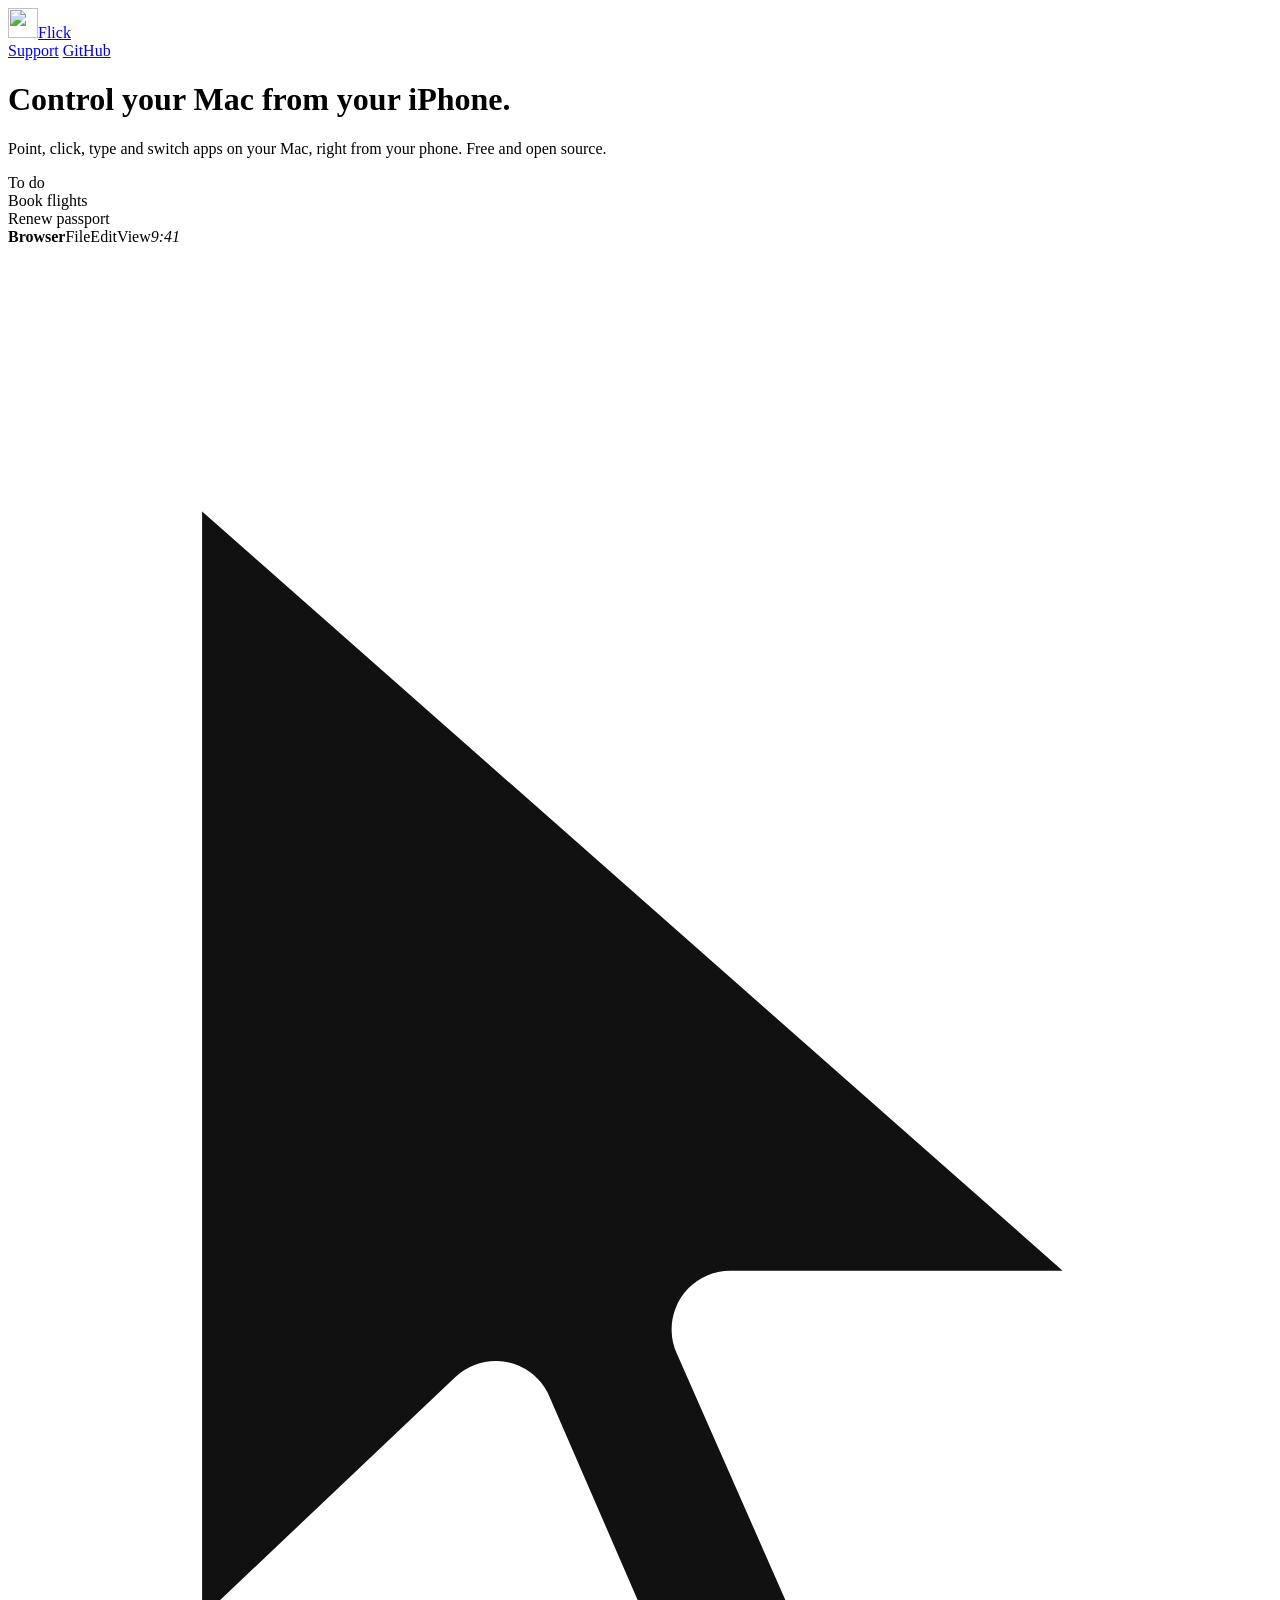
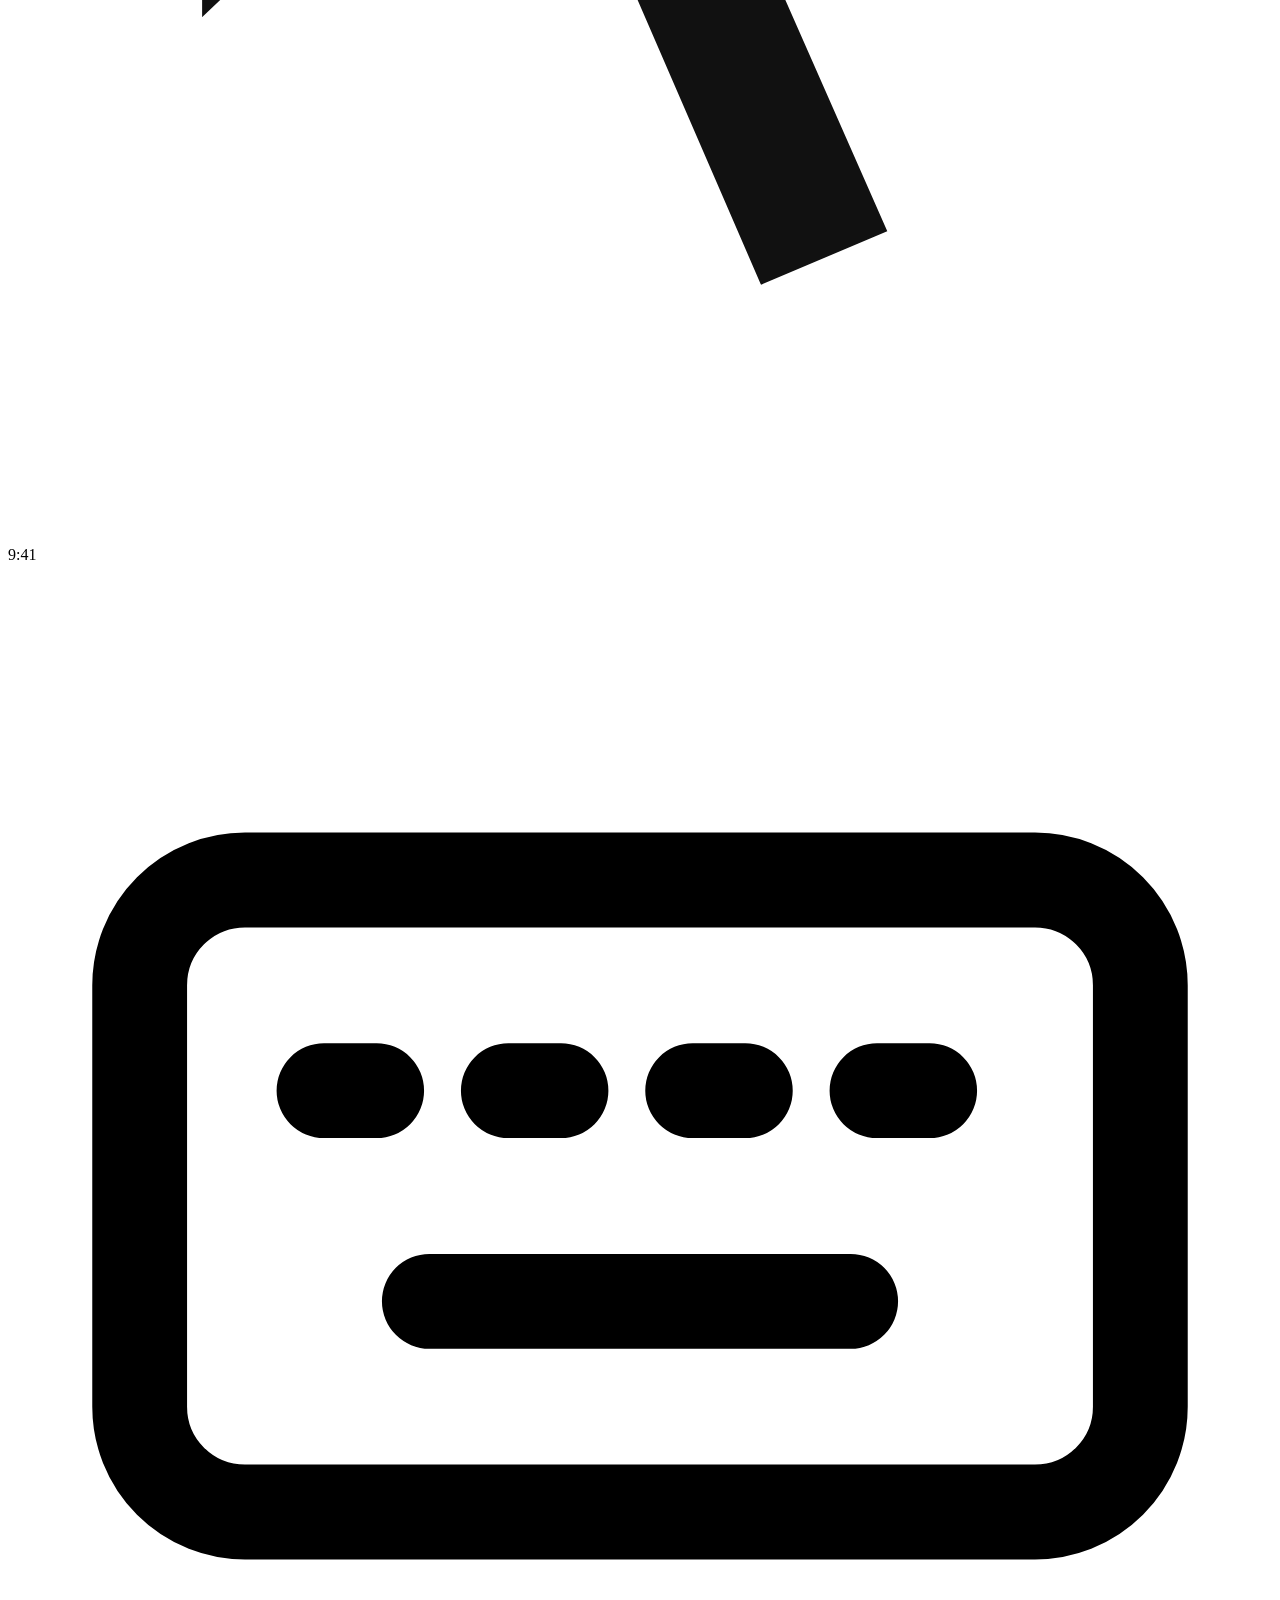
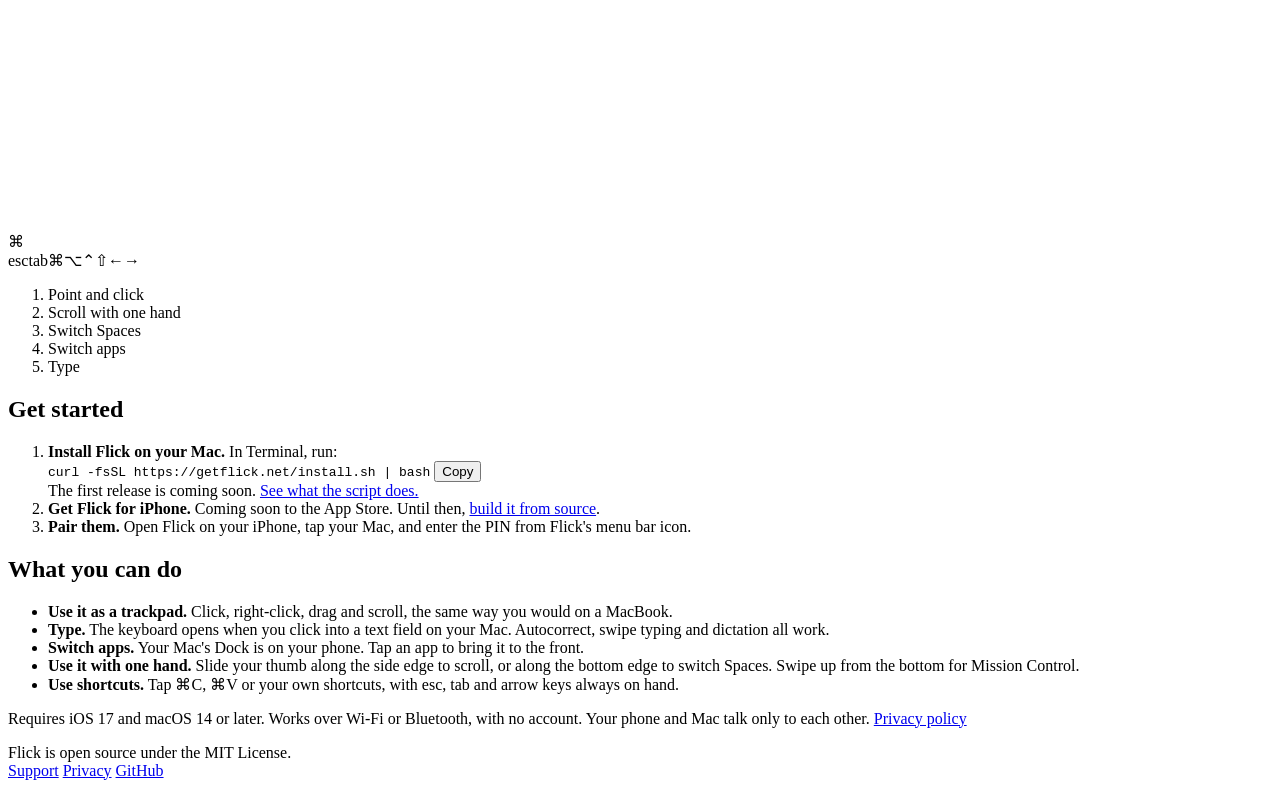
==== website/index.html @ 8a3462af "Add getflick.net website and Mac install script Static site in website/ (deployed by Vercel): home p" ====
<!doctype html>
<html lang="en">
<head>
  <meta charset="utf-8">
  <meta name="viewport" content="width=device-width, initial-scale=1">
  <title>Flick: control your Mac from your iPhone</title>
  <meta name="description" content="Point, click, type and switch apps on your Mac from your iPhone. Free and open source.">
  <meta property="og:title" content="Flick">
  <meta property="og:description" content="Control your Mac from your iPhone.">
  <link rel="icon" href="/icon.svg" type="image/svg+xml">
  <link rel="apple-touch-icon" href="/apple-touch-icon.png">
  <link rel="stylesheet" href="/styles.css">
  <script src="/site.js" defer></script>
</head>
<body>
  <header class="site-header">
    <div class="wrap">
      <a class="brand" href="/"><img src="/icon.svg" alt="" width="30" height="30">Flick</a>
      <nav class="site-nav" aria-label="Main">
        <a href="/support">Support</a>
        <a href="https://github.com/jmwoliver/flick">GitHub</a>
      </nav>
    </div>
  </header>

  <main>
    <div class="hero">
      <div class="wrap hero-grid">
        <div class="hero-copy">
          <h1>Control your Mac from your iPhone.</h1>
          <p class="lede">Point, click, type and switch apps on your Mac, right from your phone. Free and open source.</p>
        </div>

        <div class="hero-demo">
          <div class="scene" id="scene" role="img" aria-label="Animation: a finger on the iPhone moves the pointer on the Mac; a thumb on the left edge scrolls; sliding along the bottom edge switches Spaces; tapping an app on the iPhone brings it to the front on the Mac; and typing on the iPhone keyboard types into the Mac.">
            <div class="mac">
              <div class="mac-lid">
                <div class="display" id="display">
                  <div class="spaces" id="spaces">
                    <div class="space">
                      <div class="wallpaper"></div>
                      <div class="win win-browser front" id="win-browser">
                        <div class="titlebar"><i></i><i></i><i></i><span class="url"></span></div>
                        <div class="viewport">
                          <div class="page" id="page">
                            <div class="pg-hero"></div>
                            <div class="pg-line w80"></div><div class="pg-line w60"></div><div class="pg-line w70"></div>
                            <div class="pg-cards"><div></div><div></div><div></div></div>
                            <div class="pg-line w75"></div><div class="pg-line w50"></div><div class="pg-line w65"></div>
                            <div class="pg-cards"><div></div><div></div><div></div></div>
                            <div class="pg-line w80"></div><div class="pg-line w60"></div><div class="pg-line w70"></div>
                            <div class="pg-cards"><div></div><div></div><div></div></div>
                          </div>
                        </div>
                      </div>
                      <div class="win win-notes" id="win-notes">
                        <div class="titlebar"><i></i><i></i><i></i></div>
                        <div class="notes">
                          <div class="notes-side"><span class="on"></span><span></span><span></span><span></span></div>
                          <div class="notes-body">
                            <div class="note-title">To do</div>
                            <div class="note-line">Book flights</div>
                            <div class="note-line">Renew passport</div>
                            <div class="note-line" id="note-input"><span id="typed"></span><span class="caret" id="caret"></span></div>
                          </div>
                        </div>
                      </div>
                    </div>
                    <div class="space space-2">
                      <div class="wallpaper"></div>
                      <div class="win win-music front">
                        <div class="titlebar"><i></i><i></i><i></i></div>
                        <div class="music">
                          <div class="album"></div>
                          <div class="tracks"><b></b><span class="w80"></span><span class="w60"></span><span class="w70"></span><span class="w50"></span><span class="w65"></span></div>
                        </div>
                      </div>
                    </div>
                  </div>
                  <div class="menubar"><b id="menu-app">Browser</b><span>File</span><span>Edit</span><span>View</span><i class="menu-time">9:41</i></div>
                  <div class="dock">
                    <span class="app ic-files"></span><span class="app ic-browser running" id="mac-browser"></span><span class="app ic-notes running" id="mac-notes"></span><span class="app ic-mail"></span><span class="app ic-music running"></span>
                  </div>

                  <svg class="cursor" id="cursor" viewBox="0 0 14 21"><path d="M1.5 1.5v15.2l3.9-3.7 2.6 6 2.6-1.1-2.6-5.9h5.4z" fill="#111" stroke="#fff" stroke-width="1.3" stroke-linejoin="round"/></svg>
                </div>
              </div>
              <div class="mac-base"></div>
            </div>

            <div class="iphone">
              <div class="iphone-screen" id="phone">
                <div class="island"></div>
                <div class="status"><span>9:41</span><span class="status-icons"><i></i><b></b></span></div>
                <div class="pad"><div class="strip-glow" id="strip-glow"></div><div class="strip" id="strip"></div><div class="edge" id="edge"></div></div>
                <div class="pdock">
                  <span class="key-btn" aria-hidden="true">
                    <svg viewBox="0 0 24 24"><rect x="2.5" y="6" width="19" height="12" rx="2" fill="none" stroke="currentColor" stroke-width="1.8"/><path d="M6 10h1M9.5 10h1M13 10h1M16.5 10h1M8 14h8" stroke="currentColor" stroke-width="1.8" stroke-linecap="round"/></svg>
                  </span>
                  <span class="app ic-files"></span><span class="app ic-browser running" id="phone-browser"></span><span class="app ic-notes running" id="phone-notes"></span>
                  <span class="key-btn">⌘</span>
                </div>
                <div class="kb" id="kb">
                  <div class="kb-bar"><span>esc</span><span>tab</span><span>⌘</span><span>⌥</span><span>⌃</span><span>⇧</span><span>←</span><span>→</span></div>
                  <div class="kb-row"></div><div class="kb-row"></div><div class="kb-row"></div><div class="kb-row last"></div>
                </div>
                <span class="finger" id="f1"></span>
                <div class="home-bar"></div>
              </div>
            </div>
          </div>
          <ol class="demo-steps" id="demo-steps">
            <li>Point and click</li>
            <li>Scroll with one hand</li>
            <li>Switch Spaces</li>
            <li>Switch apps</li>
            <li>Type</li>
          </ol>
        </div>

        <div class="hero-install">
          <h2>Get started</h2>
          <ol class="install">
            <li>
              <strong>Install Flick on your Mac.</strong> In Terminal, run:
              <div class="command">
                <code id="install-command">curl -fsSL https://getflick.net/install.sh | bash</code>
                <button type="button" id="copy-install" aria-label="Copy install command">Copy</button>
              </div>
              <span class="small">The first release is coming soon. <a href="/install.sh">See what the script does.</a></span>
            </li>
            <li>
              <strong>Get Flick for iPhone.</strong> Coming soon to the App Store. Until then, <a href="https://github.com/jmwoliver/flick#build-from-source">build it from source</a>.
            </li>
            <li>
              <strong>Pair them.</strong> Open Flick on your iPhone, tap your Mac, and enter the PIN from Flick's menu bar icon.
            </li>
          </ol>
        </div>
      </div>
    </div>

    <section>
      <div class="wrap">
        <h2>What you can do</h2>
        <ul class="can-do">
          <li><strong>Use it as a trackpad.</strong> Click, right-click, drag and scroll, the same way you would on a MacBook.</li>
          <li><strong>Type.</strong> The keyboard opens when you click into a text field on your Mac. Autocorrect, swipe typing and dictation all work.</li>
          <li><strong>Switch apps.</strong> Your Mac's Dock is on your phone. Tap an app to bring it to the front.</li>
          <li><strong>Use it with one hand.</strong> Slide your thumb along the side edge to scroll, or along the bottom edge to switch Spaces. Swipe up from the bottom for Mission Control.</li>
          <li><strong>Use shortcuts.</strong> Tap ⌘C, ⌘V or your own shortcuts, with esc, tab and arrow keys always on hand.</li>
        </ul>
        <p class="fine">Requires iOS 17 and macOS 14 or later. Works over Wi-Fi or Bluetooth, with no account. Your phone and Mac talk only to each other. <a href="/privacy">Privacy policy</a></p>
      </div>
    </section>
  </main>

  <footer class="site-footer">
    <div class="wrap">
      <span>Flick is open source under the MIT License.</span>
      <nav aria-label="Footer">
        <a href="/support">Support</a>
        <a href="/privacy">Privacy</a>
        <a href="https://github.com/jmwoliver/flick">GitHub</a>
      </nav>
    </div>
  </footer>
</body>
</html>
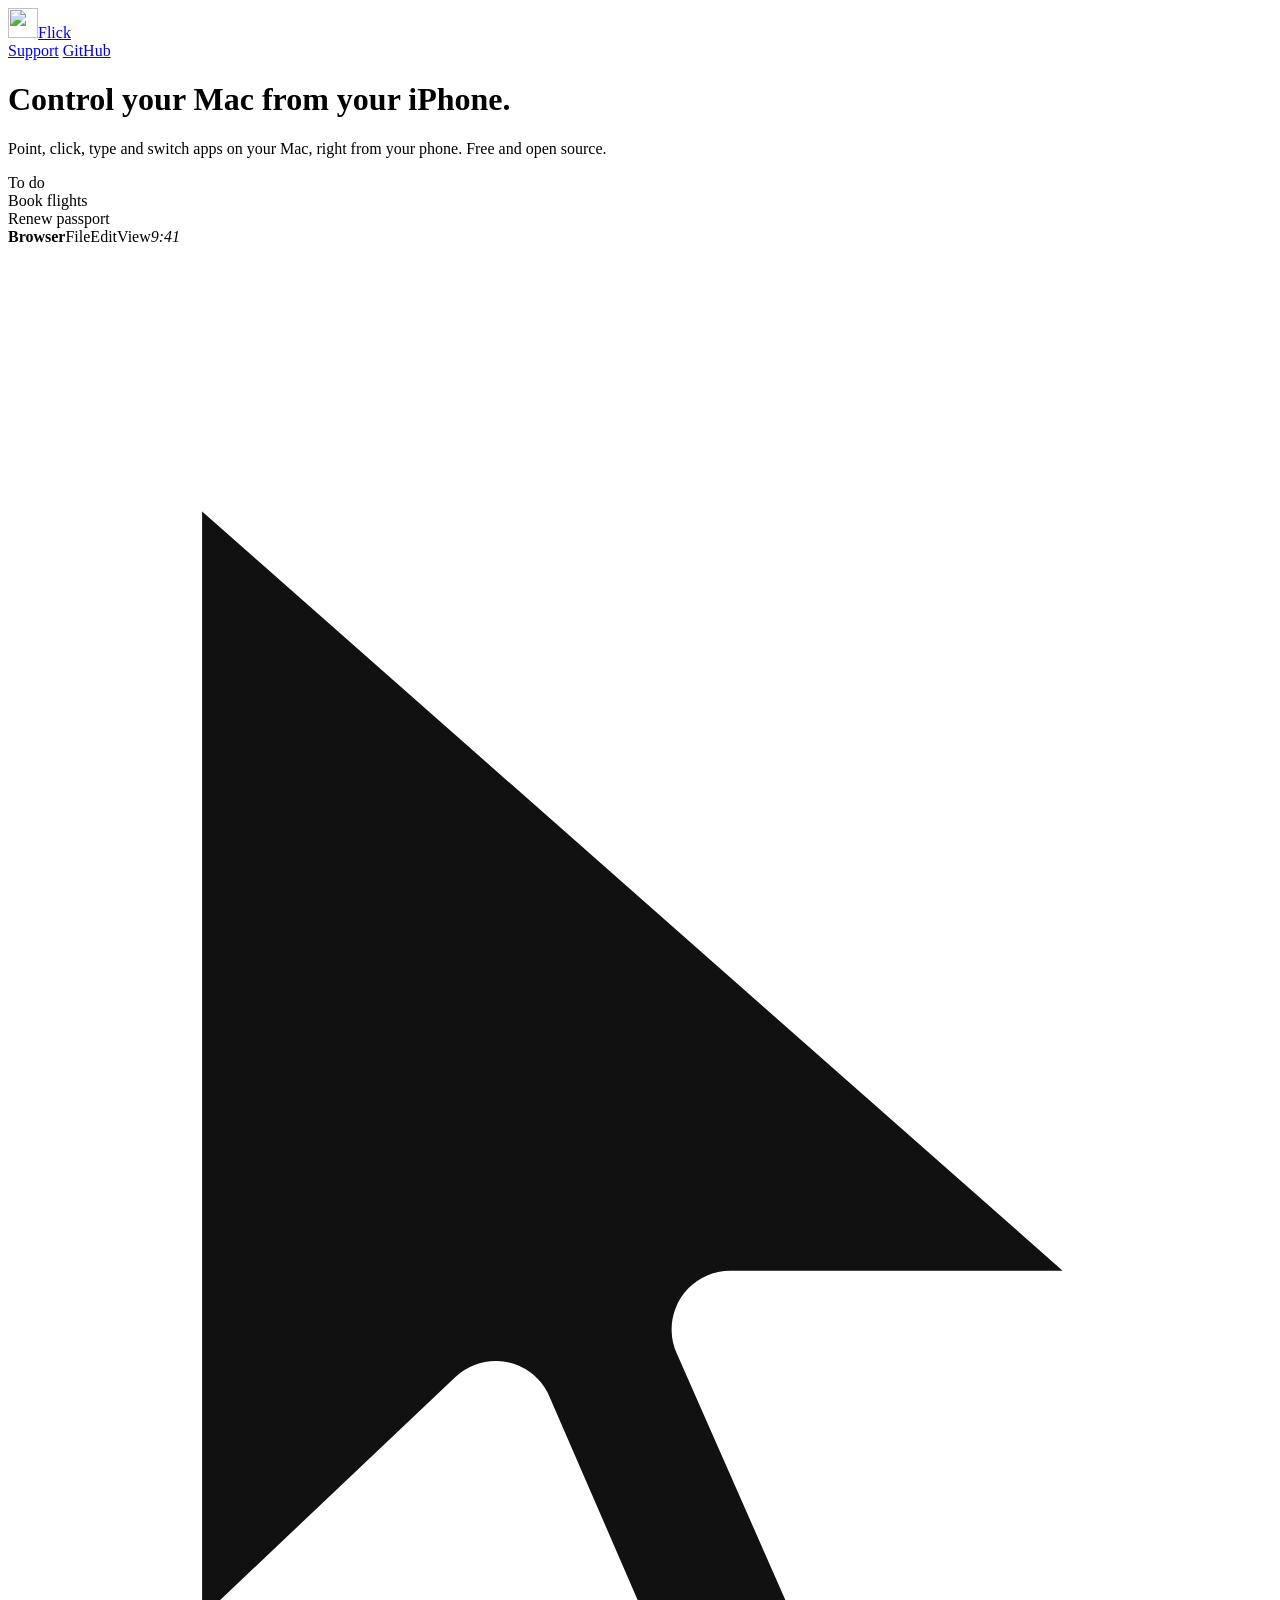
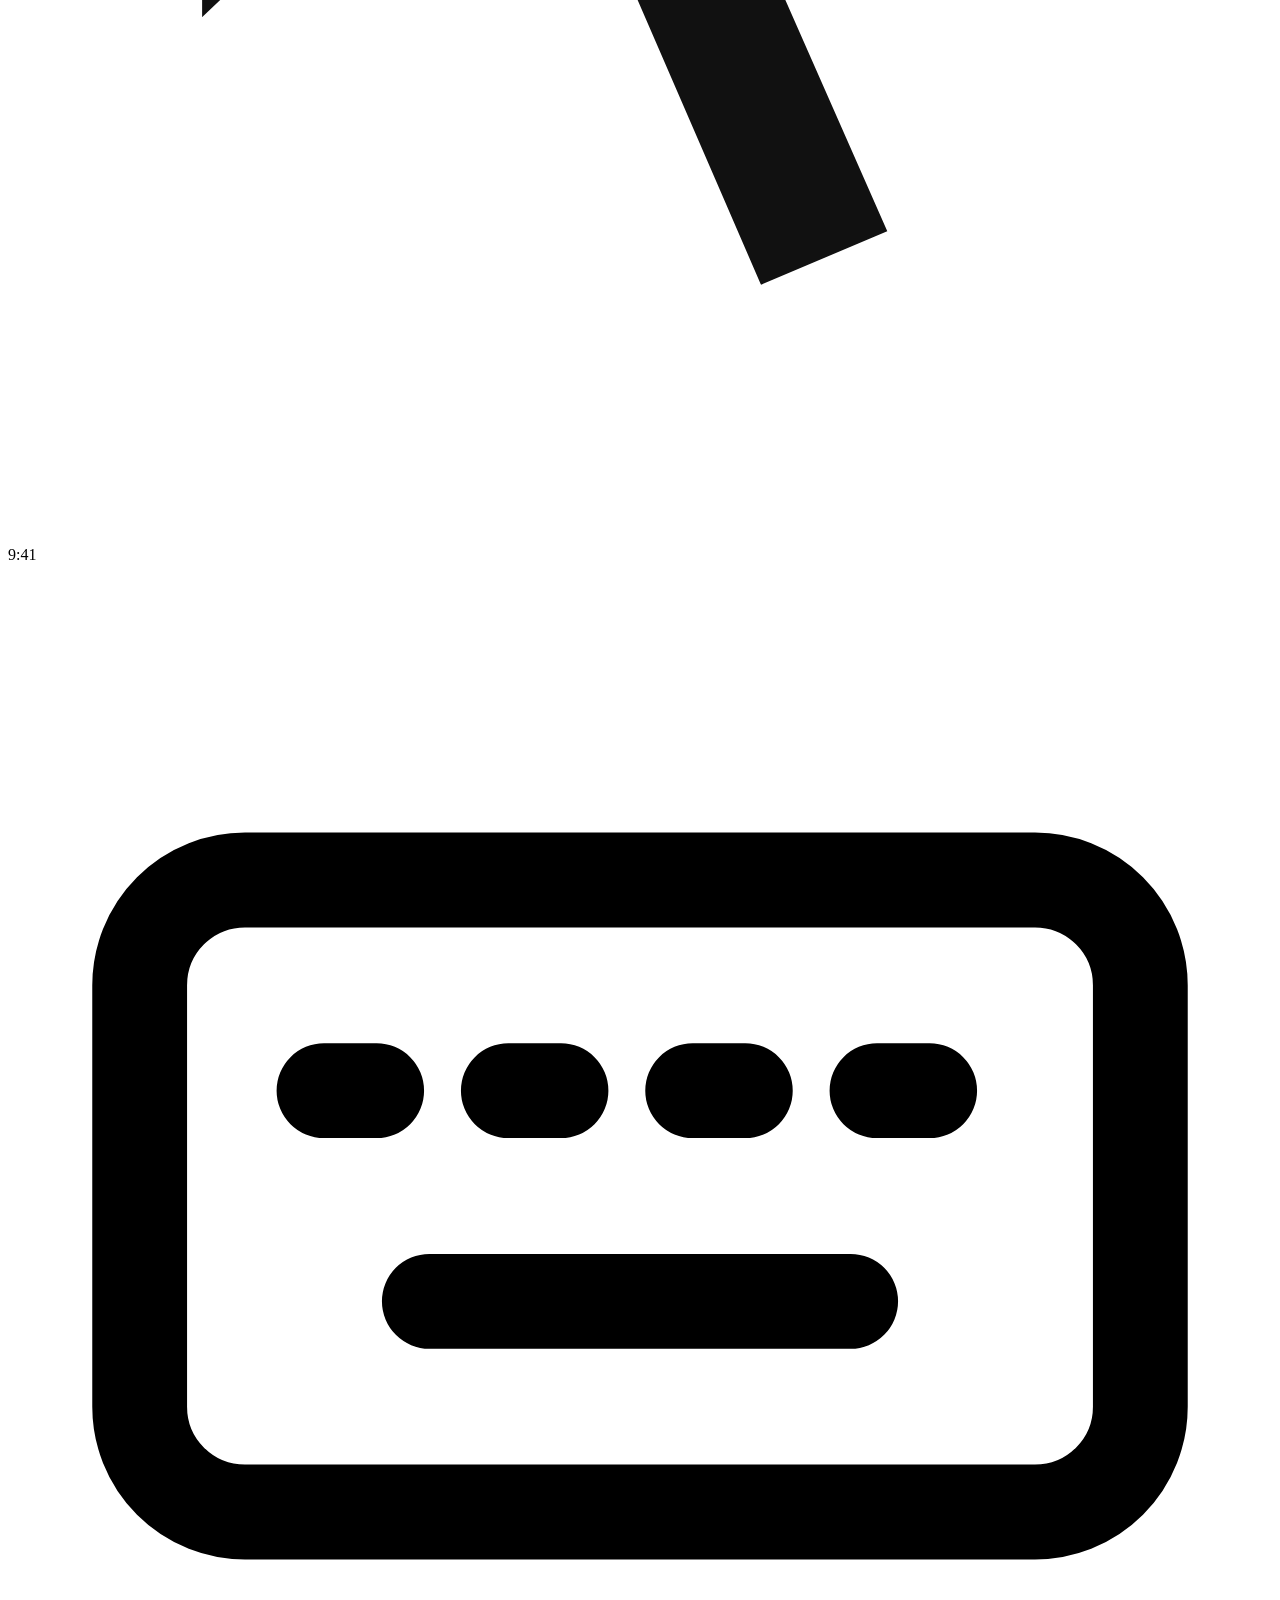
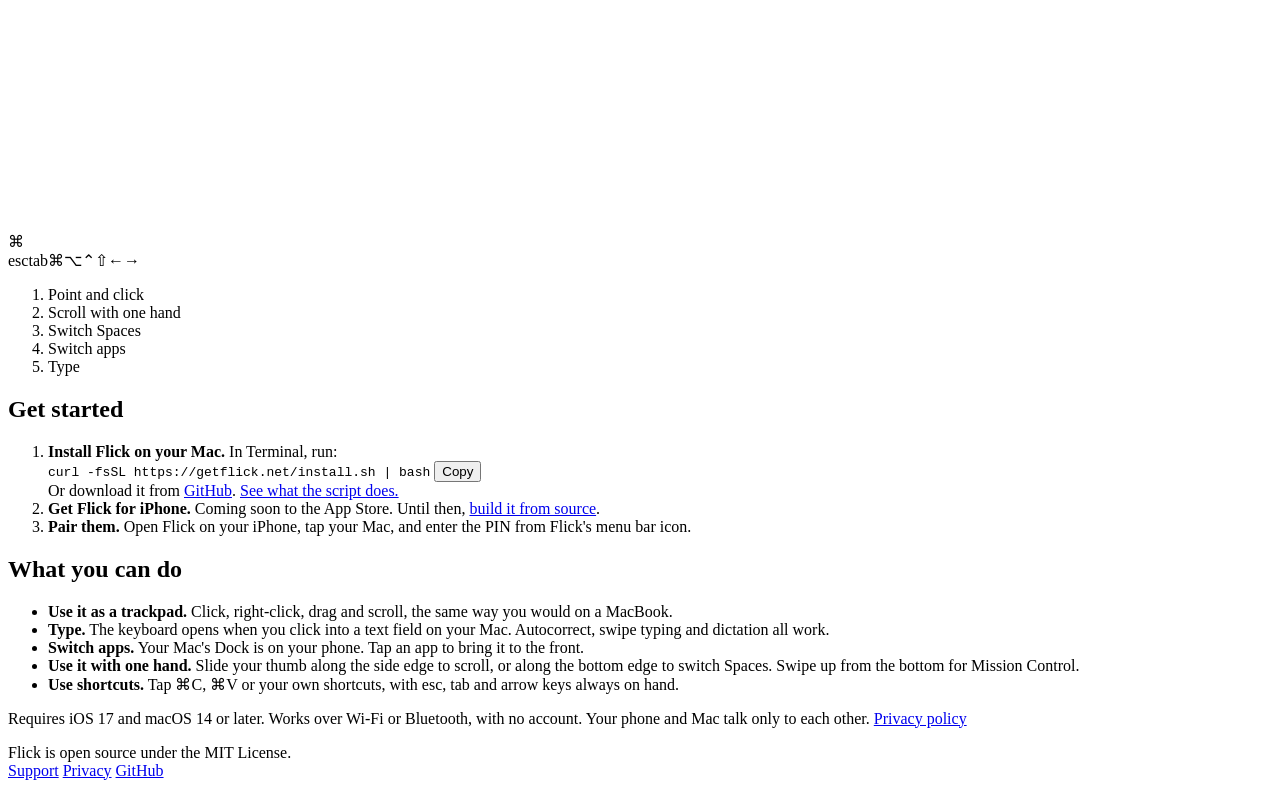
==== commit 0d888884: "Flick for Mac 1.0.0 is out: update the site, README and review notes" ====
--- a/website/index.html
+++ b/website/index.html
@@ -7,6 +7,8 @@
   <meta name="description" content="Point, click, type and switch apps on your Mac from your iPhone. Free and open source.">
   <meta property="og:title" content="Flick">
   <meta property="og:description" content="Control your Mac from your iPhone.">
+  <link rel="canonical" href="https://getflick.net/">
+  <meta property="og:url" content="https://getflick.net/">
   <link rel="icon" href="/icon.svg" type="image/svg+xml">
   <link rel="apple-touch-icon" href="/apple-touch-icon.png">
   <link rel="stylesheet" href="/styles.css">
@@ -127,7 +129,7 @@
                 <code id="install-command">curl -fsSL https://getflick.net/install.sh | bash</code>
                 <button type="button" id="copy-install" aria-label="Copy install command">Copy</button>
               </div>
-              <span class="small">The first release is coming soon. <a href="/install.sh">See what the script does.</a></span>
+              <span class="small">Or download it from <a href="https://github.com/jmwoliver/flick/releases/latest">GitHub</a>. <a href="/install.sh">See what the script does.</a></span>
             </li>
             <li>
               <strong>Get Flick for iPhone.</strong> Coming soon to the App Store. Until then, <a href="https://github.com/jmwoliver/flick#build-from-source">build it from source</a>.
